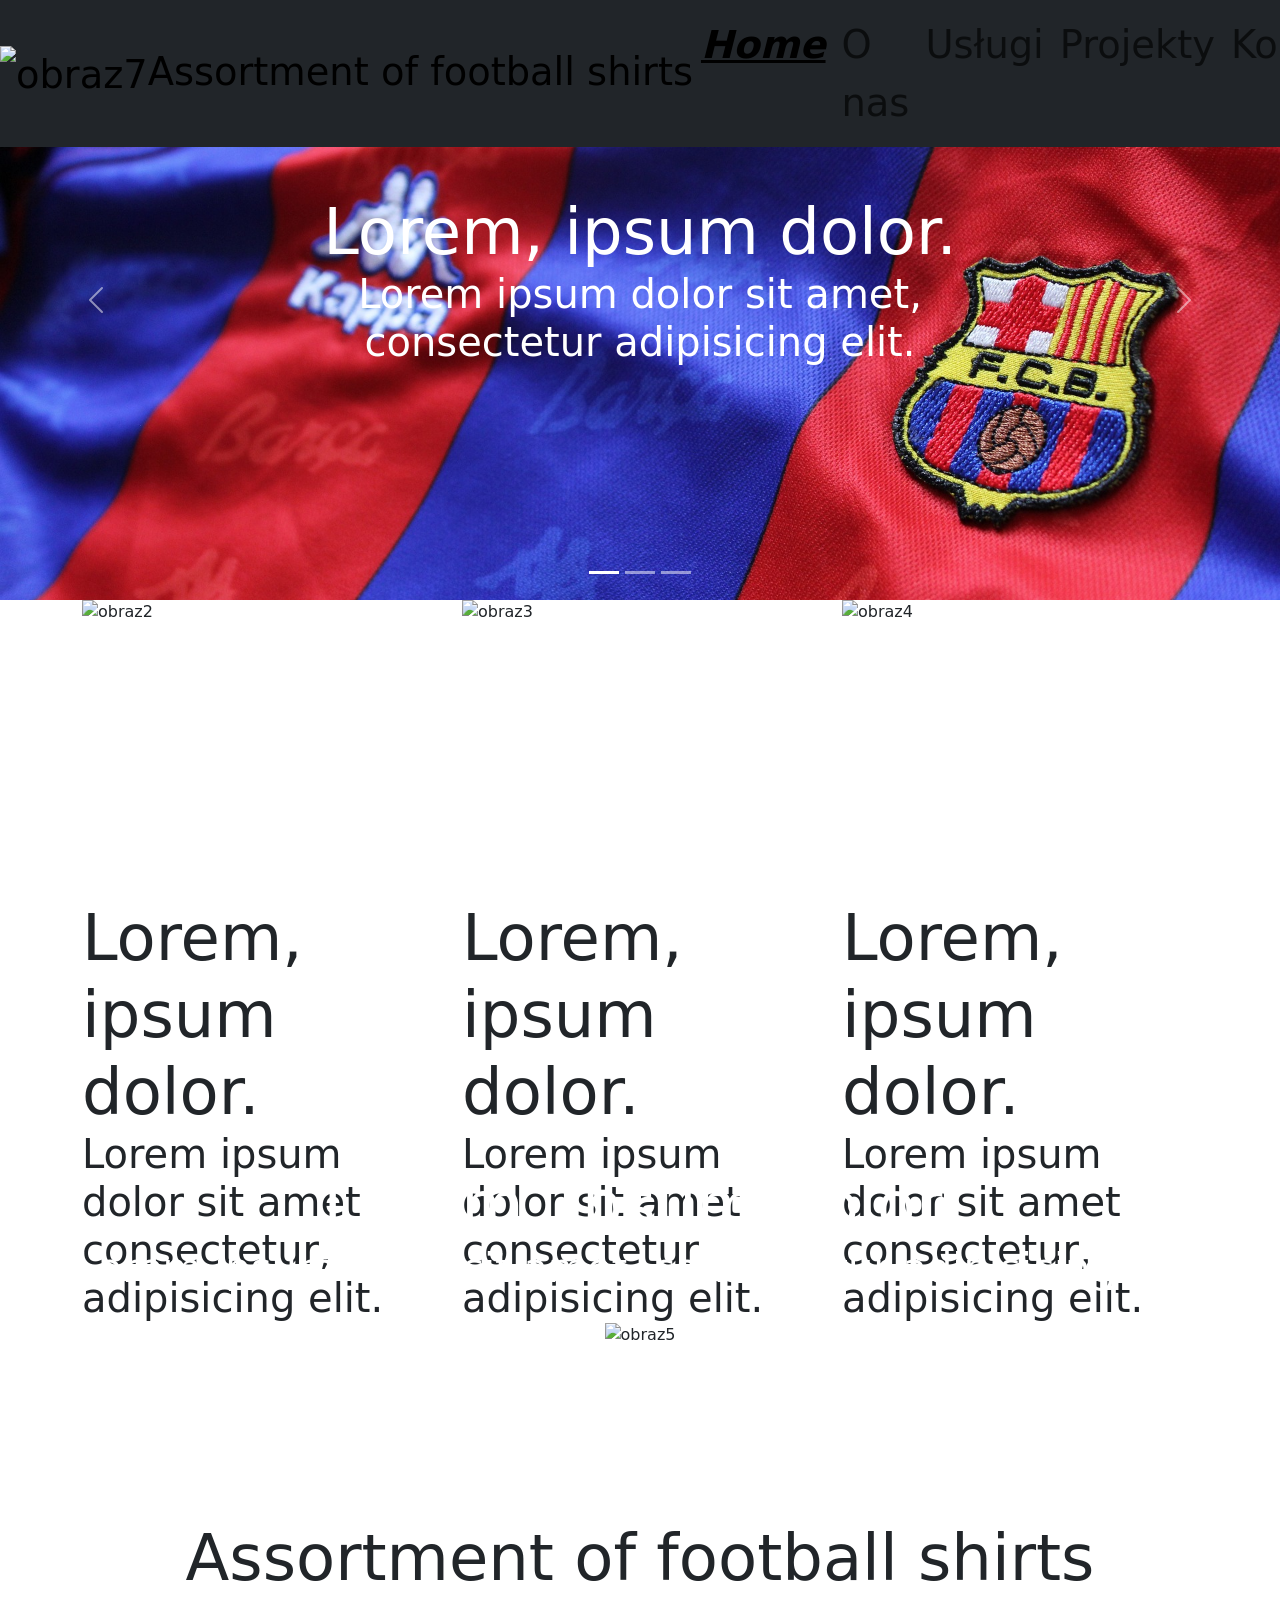
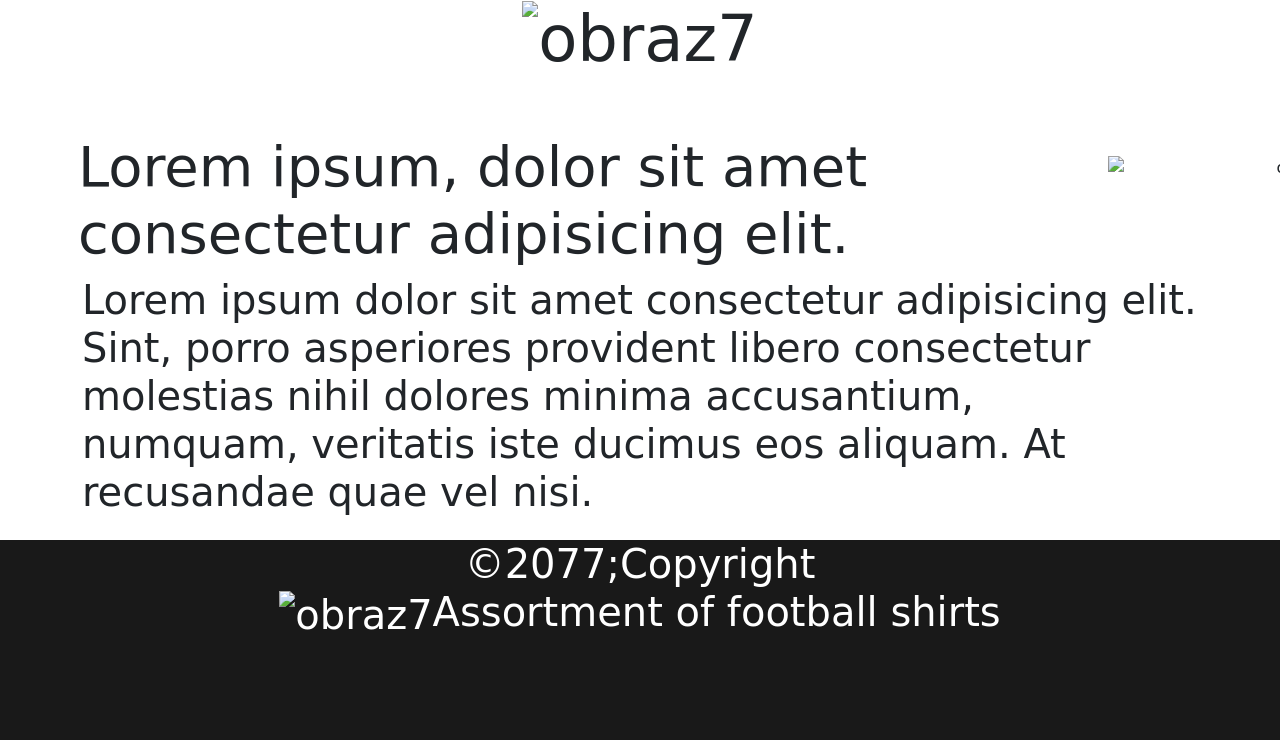
==== index13.html @ b818a136 "Fix HTML encoding issues in index13.html" ====
<!DOCTYPE html>
<html lang="en">
<head>
    <meta charset="UTF-8">
    <meta name="viewport" content="width=device-width, initial-scale=1.0">
    <title>Assortment of football shirts</title>
    <link href="https://cdn.jsdelivr.net/npm/bootstrap@5.3.8/dist/css/bootstrap.min.css" rel="stylesheet" integrity="sha384-sRIl4kxILFvY47J16cr9ZwB07vP4J8+LH7qKQnuqkuIAvNWLzeN8tE5YBujZqJLB" crossorigin="anonymous">
<script src="https://cdn.jsdelivr.net/npm/bootstrap@5.3.8/dist/js/bootstrap.bundle.min.js" integrity="sha384-FKyoEForCGlyvwx9Hj09JcYn3nv7wiPVlz7YYwJrWVcXK/BmnVDxM+D2scQbITxI" crossorigin="anonymous"></script>
    <link rel="stylesheet" href="style13.css">
</head>
<body>
  <div class="container-fluid">
       <nav class="navbar navbar-expand-lg bg-dark">
    <a class="navbar-brand" href="#"><div class="Navbar2"><img src=" c:\Users\Antoni\Downloads\vertical-navy-red-football-shirt-svgrepo-com (1).svg" alt="obraz7" class="obraz7" width="50px">Assortment of football shirts</div></a>
    <button class="navbar-toggler" type="button" data-bs-toggle="collapse" data-bs-target="#navbarNav" aria-controls="navbarNav" aria-expanded="false" aria-label="Toggle navigation">
      <span class="navbar-toggler-icon"></span>
    </button>
    <div class="collapse navbar-collapse" id="navbarNav">
      <ul class="navbar-nav ms-auto">
        <li class="nav-item">
          <a class="nav-link active" aria-current="page" href="#"><div style="text-decoration: underline;"><i><strong>Home</strong></i></div></a>
        </li>
        <li class="nav-item">
          <a class="nav-link" href="index.html">O nas</a>
        </li>
        <li class="nav-item">
          <a class="nav-link" href="index3.html">Usługi</a>
        </li>
        <li class="nav-item">
          <a class="nav-link" href="index4.html">Projekty</a>
        </li>
        <li class="nav-item">
          <a class="nav-link" href="index5.html">Kontakt</a>
        </li>
      </ul>
    </div>
  </div>
</nav>
</div>
    </div>
<div id="carouselExampleCaptions" class="carousel slide">
  <div class="carousel-indicators">
    <button type="button" data-bs-target="#carouselExampleCaptions" data-bs-slide-to="0" class="active" aria-current="true" aria-label="Slide 1"></button>
    <button type="button" data-bs-target="#carouselExampleCaptions" data-bs-slide-to="1" aria-label="Slide 2"></button>
    <button type="button" data-bs-target="#carouselExampleCaptions" data-bs-slide-to="2" aria-label="Slide 3"></button>
  </div>
  <div class="carousel-inner text-center text-light">
    <div class="carousel-item active carousel-img-one">
      <div class="carousel-caption d-flex flex-column justify-content-end justify-content-md-center h-100 p-5">
        <div class="hero-shadow"></div>
        <div class="display-3">Lorem, ipsum dolor.</div>
    <div class="display-6">Lorem ipsum dolor sit amet, consectetur adipisicing elit.</div>
      </div>
    </div>
    <div class="carousel-item carousel-img-two">
      <div class="carousel-caption d-flex flex-column justify-content-end justify-content-md-center h-100 p-5">
        <div class="display-3">Lorem, ipsum dolor.</div>
        <div class="display-6">Lorem ipsum dolor sit amet consectetur, adipisicing elit.</div>
        <div class="hero-shadow"></div>
      </div>
    </div>
    <div class="carousel-item carousel-img-three">
      <div class="carousel-caption d-flex flex-column justify-content-end justify-content-md-center h-100 p-5">
        <div class="display-3">Lorem, ipsum dolor.</div>
        <div class="display-6">Lorem ipsum, dolor sit amet consectetur adipisicing elit.</div>
        <div class="hero-shadow"></div>
      </div>
    </div>
  </div>
  <button class="carousel-control-prev" type="button" data-bs-target="#carouselExampleCaptions" data-bs-slide="prev">
    <span class="carousel-control-prev-icon" aria-hidden="true"></span>
    <span class="visually-hidden">Previous</span>
  </button>
  <button class="carousel-control-next" type="button" data-bs-target="#carouselExampleCaptions" data-bs-slide="next">
    <span class="carousel-control-next-icon" aria-hidden="true"></span>
    <span class="visually-hidden">Next</span>
  </button>
</div>
<div class="container">
  <div class="row">
    <div class="col-md-4">
      <img src="football-jersey-svgrepo-com (2).svg" alt="obraz2"  class="container1">
      <div class="display-3">Lorem, ipsum dolor.</div>
      <div class="display-6">Lorem ipsum dolor sit amet consectetur, adipisicing elit.</div>
    </div>
    <div class="col-md-4">
      <img src="football-svgrepo-com (1).svg" alt="obraz3" class="container1">
      <div class="display-3">Lorem, ipsum dolor.</div>
      <div class="display-6">Lorem ipsum dolor sit amet consectetur adipisicing elit.</div>
    </div>
    <div class="col-md-4">
      <img src="football-stadium-2-svgrepo-com (1).svg" alt="obraz4" class="container1">
      <div class="display-3">Lorem, ipsum dolor.</div>
      <div class="display-6">Lorem ipsum dolor sit amet consectetur, adipisicing elit.</div>
    </div>
  </div>
</div>
<div>
  <div class="text-center justify-content-md-center justify-content-end ">
    <img src="newunion_org-jersey-5457122.jpg" alt="obraz5" class="obraz5">
    <div class="display-3 tekst2">Lorem, ipsum dolor.</div>
    <div class="display-6 tekst2">Lorem ipsum dolor sit amet, consectetur adipisicing elit.</div>
</div>
</div>
<div class="container text-center">
  <div class="row">
    <div class="display-3 text-center p-5">Assortment of football shirts<img src=" c:\Users\Antoni\Downloads\vertical-navy-red-football-shirt-svgrepo-com (1).svg" alt="obraz7" class="obraz7" width="60px"></img></div>
    <div class="display-4 text-start p-2">Lorem ipsum, dolor sit amet consectetur adipisicing elit.</div>
    <div class="display-6 text-start">Lorem ipsum dolor sit amet consectetur adipisicing elit. Sint, porro asperiores provident libero consectetur molestias nihil dolores minima accusantium, numquam, veritatis iste ducimus eos aliquam. At recusandae quae vel nisi.</div>
    <img src="0ca28aa51a8da3ae1b5ed41b3107-removebg-preview.png" alt="obraz6" class="obraz6">
  </div>
</div>
<div class="container4 text-center justify-content-center align-items-center">
  <div class="div4 display-6 text-center">&copy;2077;Copyright<br>
    <img src="vertical-navy-red-football-shirt-svgrepo-com (1).svg" alt="obraz7" class="obraz7" width="50px">Assortment of football shirts
  </div>
</div>
</body>
</html>
---- style13.css ----
* {
    padding: 0;
    margin: 0;
    box-sizing: border-box;
}
.hero-shadow {
    position: absolute;
    top:0;
    width: 100%;;
    height: 100%;;
    z-index:-1;
background: rgba(0,0,0,.6);
}
.navbar {
    font-size: 2.4rem;
    width: 100%;
    position: fixed;
    left:0px;
    margin-right: 10px;
    z-index:2;
}
.Navbar2 {
    font-size: 2.4rem;
}
.obraz1 {
    position: relative;
    width:50px;
    left:0px;
    text-align: center;
}
.tekst1 {
    position: absolute;
    left:60px;
}
.carousel-item {
    height:600px;
    width: 100%;
    background-size: cover;
    background-position: center;
}
.carousel-img-one {
    background-image: url("newunion_org-jersey-5457156_1920 (2).jpg");
}
.carousel-img-two {
    background-image: url("newunion_org-jersey-5457146_1920.jpg");
}
.carousel-img-three {
    background-image: url("newunion_org-jersey-5457183_1920 (1).jpg");
}
@media(max-width:1200px){
    .obraz1{
        position: absolute;
        top:-20px;
        left:360px;
        z-index:2;
    }
     .navbar {
        font-size: 2rem;
    }
    .tekst1 {
        font-size: 1rem;
        position: absolute;
        right:50px;
        padding:50px;
    }
    .hero-shadow {
    position: absolute;
    top:0;
    left:-56px;
    width:100vw;
    height:100vh;
background: rgba(0,0,0,.6);
    }
    .Navbar2 {
        font-size:1.4rem
    }

}
.container1 {
    
    height:300px;
    display: flex;
    flex-direction: column;
    flex: content;
}
.container2 {
    background-image: url("assy-european-football-championship-1420475.jpg");
}
.obraz5 {
    width: 100%;
    height:40vw;
    background-size: cover;
    background-position: center;
}
.obraz6 {
    width:400px;
    display: flex;
    justify-content: end;
    align-items: end;
    position: relative;
    top: 0vh;
    left: 0%;;
}
.tekst2 {
    position: relative;
    top:-20vh;
    color:white;
}
.container4 {
    width: 100vw;
    height:200px;
    background: rgba(0,0,0,.9);
    color:white;
}
@media(min-width:1200px){
   .obraz6 {
    width:400px;
    display: flex;
    justify-content: end;
    align-items: end;
    position: relative;
    top: -40vh;
    left: 90%;;
   }
}
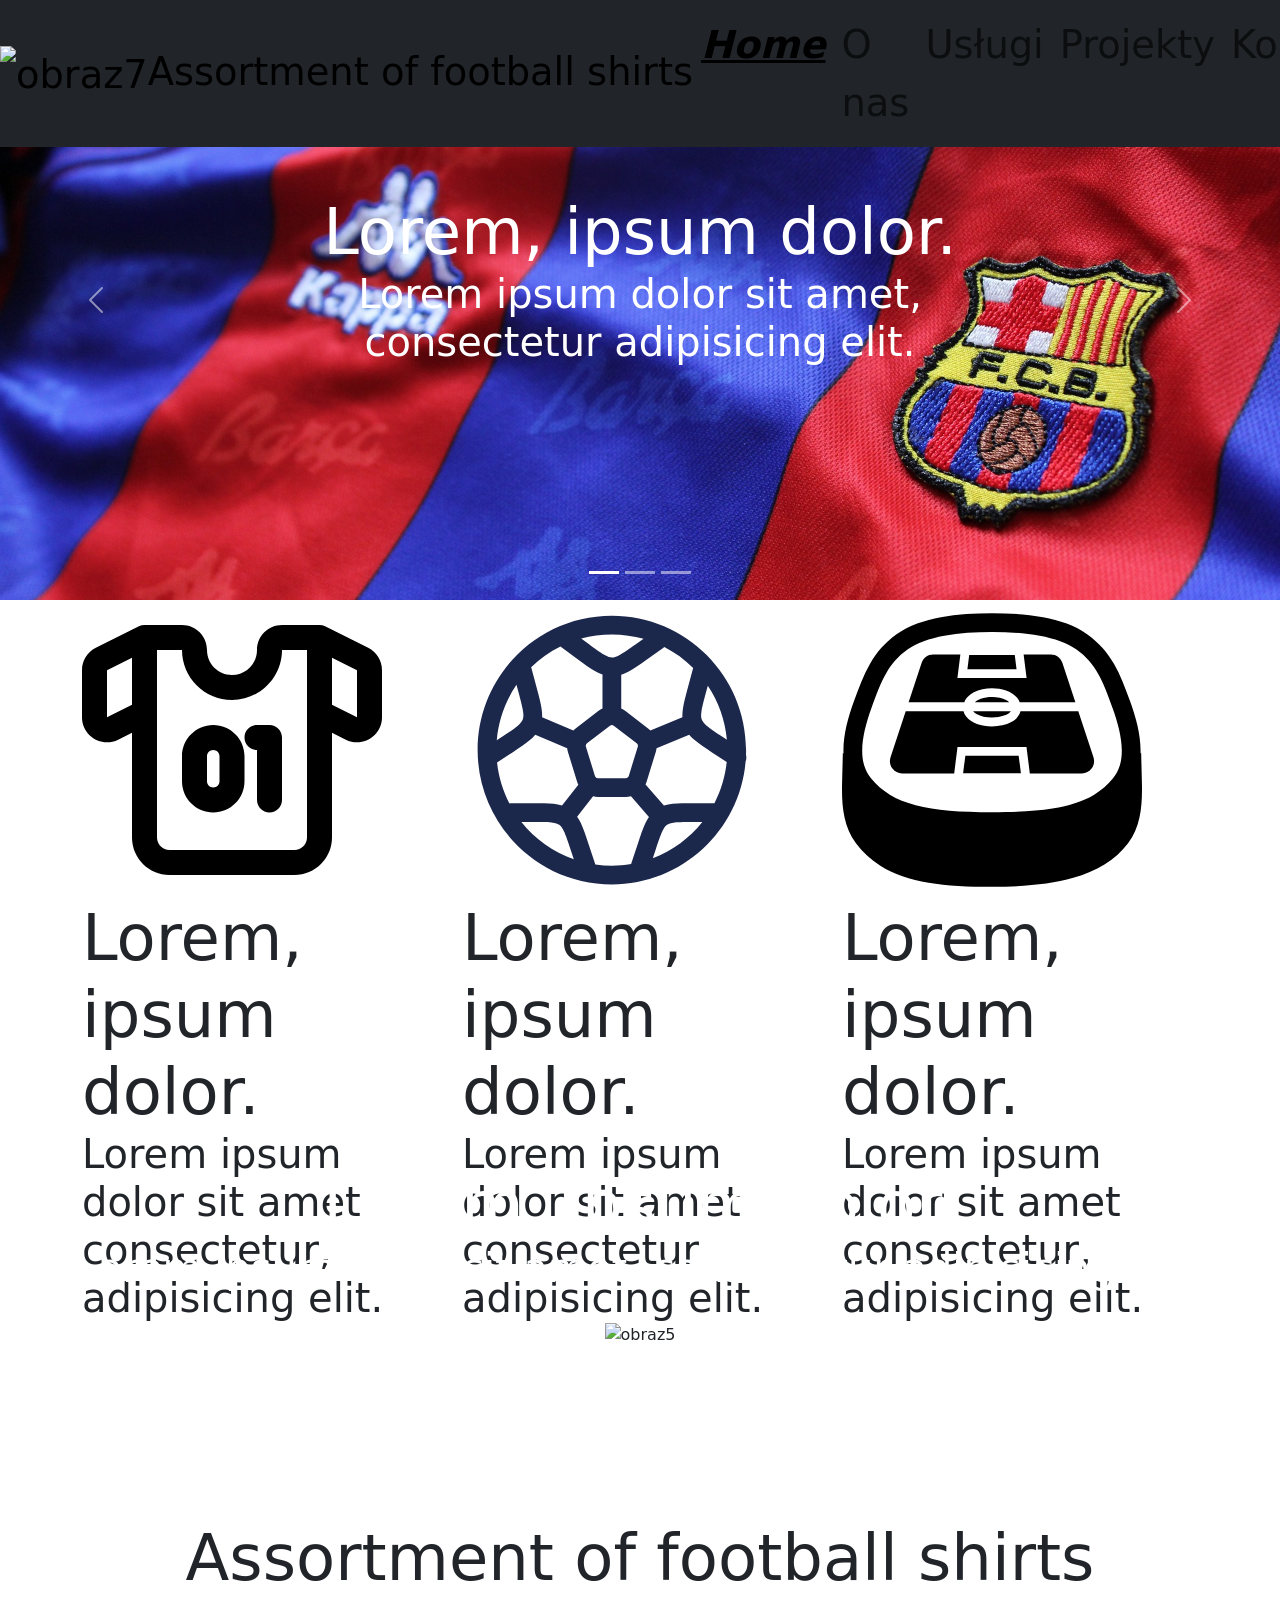
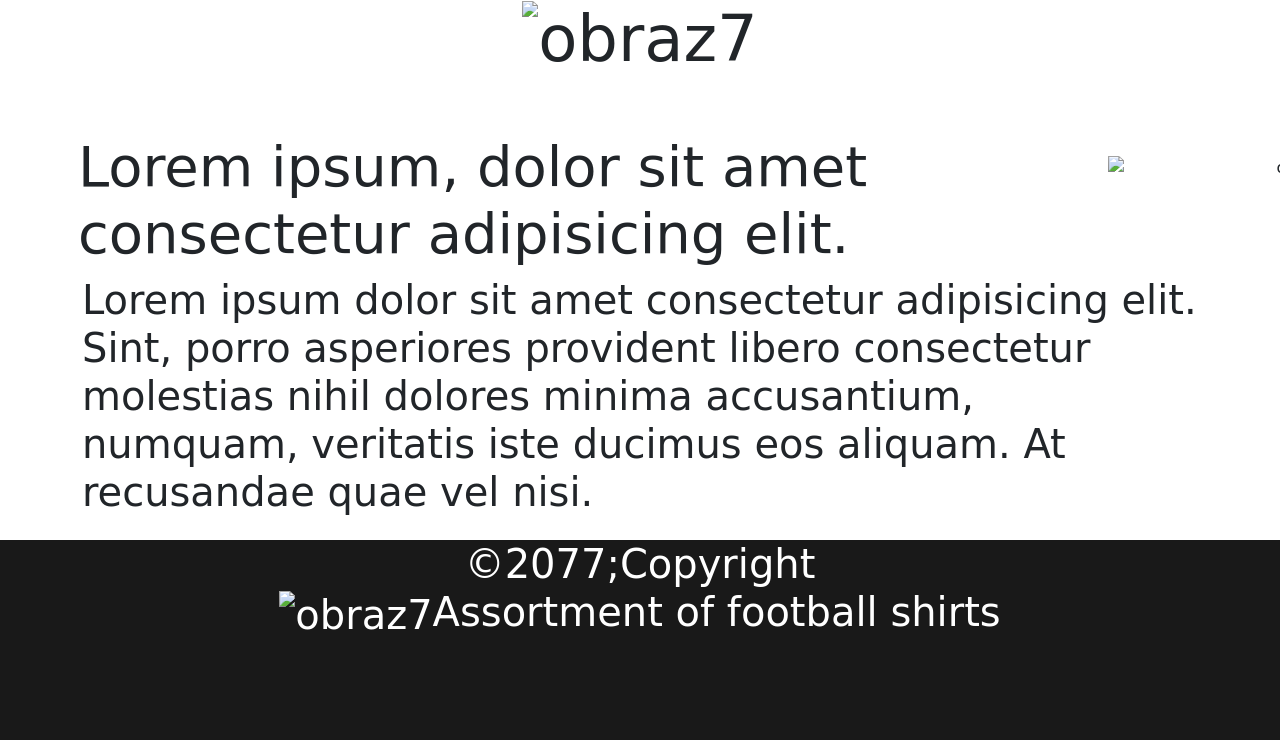
==== commit 018e0030: "Update index13.html" ====
--- a/index13.html
+++ b/index13.html
@@ -112,7 +112,7 @@
 </div>
 <div class="container4 text-center justify-content-center align-items-center">
   <div class="div4 display-6 text-center">&copy;2077;Copyright<br>
-    <img src="vertical-navy-red-football-shirt-svgrepo-com (1).svg" alt="obraz7" class="obraz7" width="50px">Assortment of football shirts
+    <img src="https://www.svgrepo.com/show/349198/vertical-navy-red-football-shirt.svg" alt="obraz7" class="obraz7" width="50px">Assortment of football shirts
   </div>
 </div>
 </body>
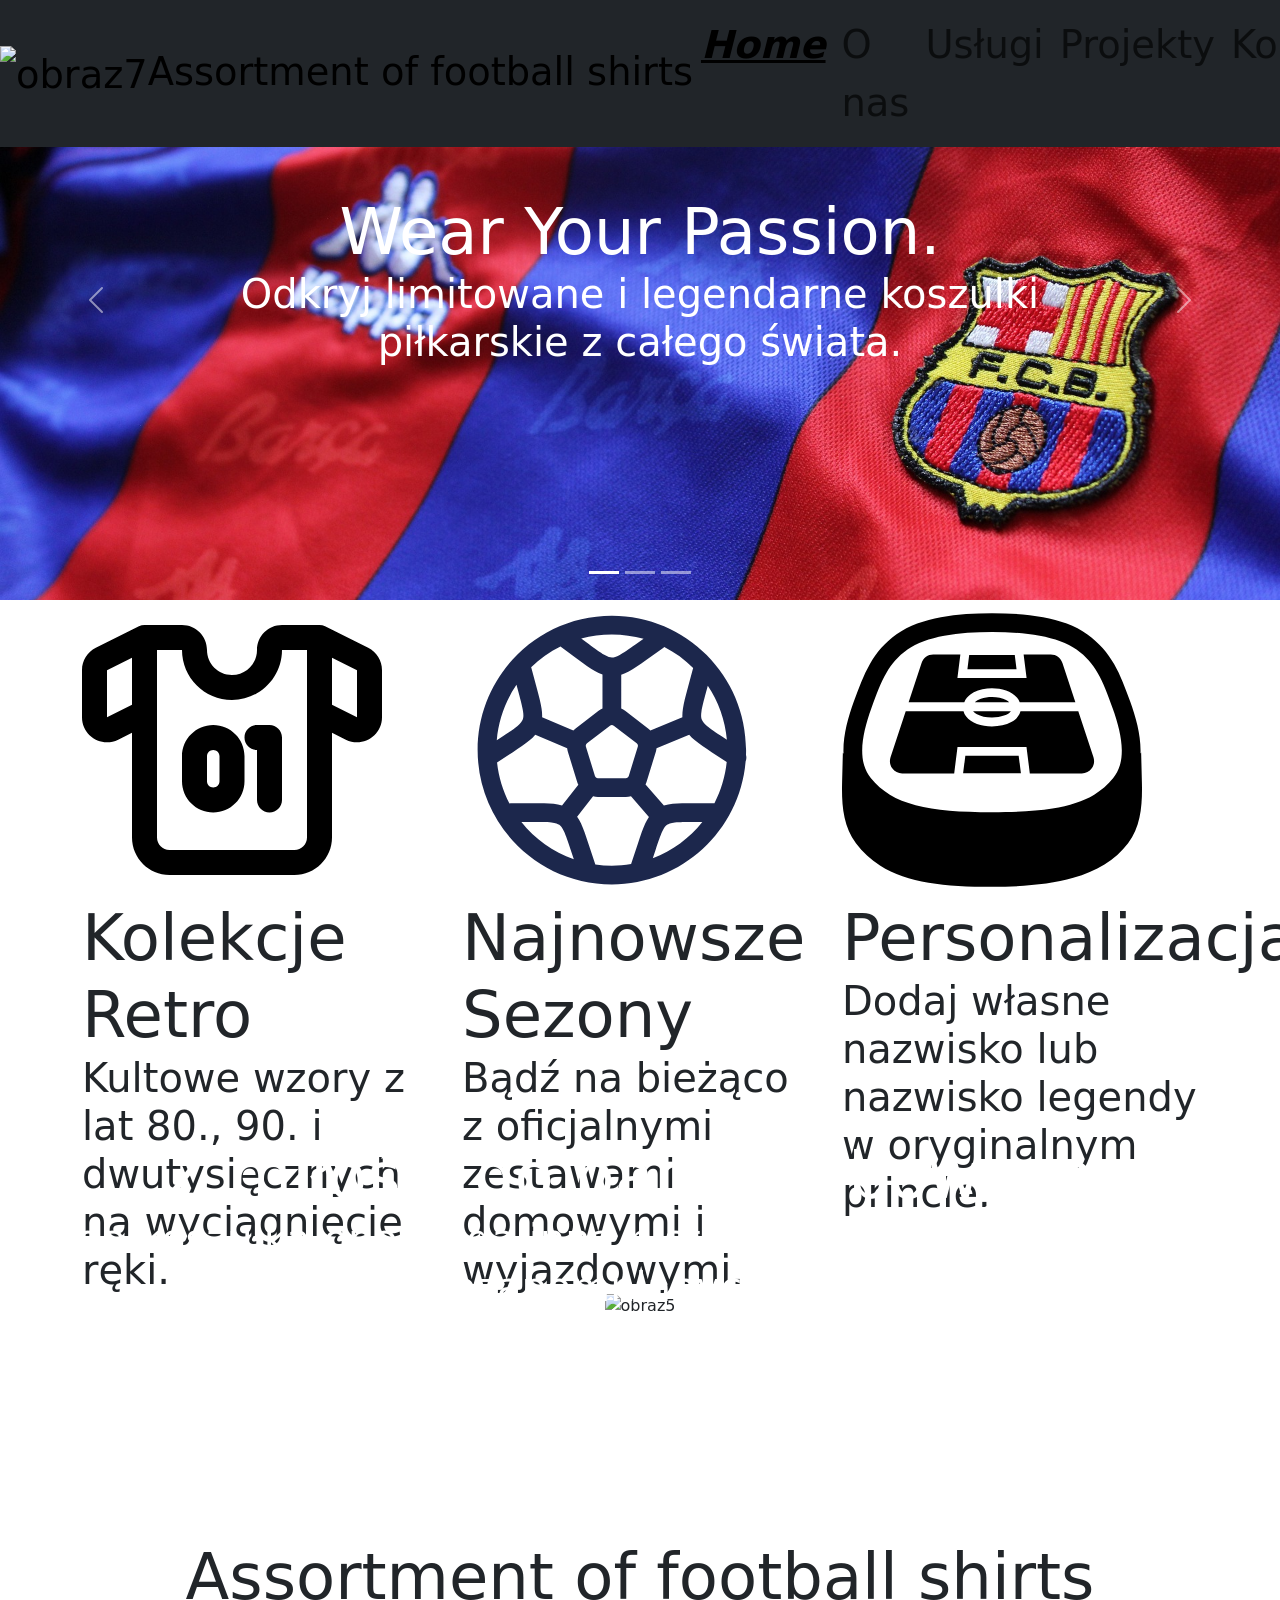
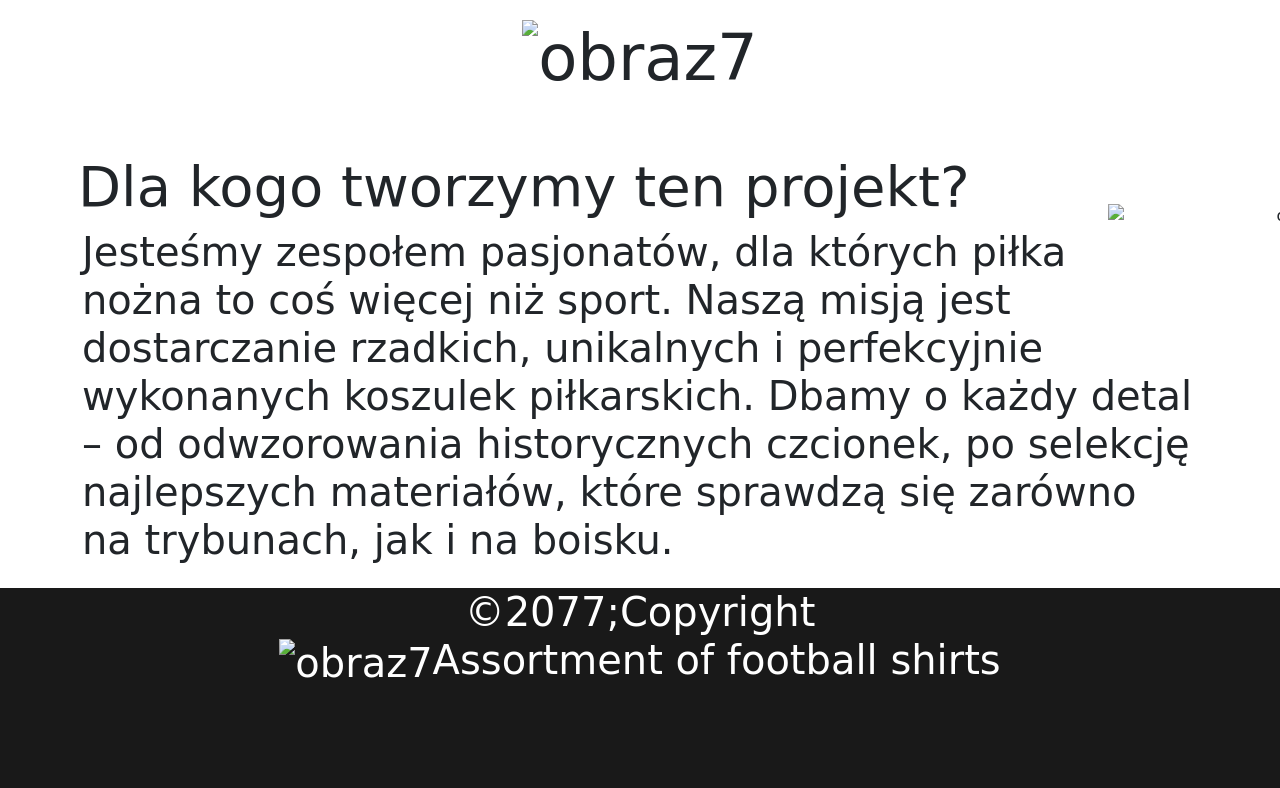
==== commit 3c02fa73: "Update index13.html" ====
--- a/index13.html
+++ b/index13.html
@@ -1,119 +1,126 @@
 <!DOCTYPE html>
-<html lang="en">
+<html lang="pl">
 <head>
     <meta charset="UTF-8">
     <meta name="viewport" content="width=device-width, initial-scale=1.0">
     <title>Assortment of football shirts</title>
     <link href="https://cdn.jsdelivr.net/npm/bootstrap@5.3.8/dist/css/bootstrap.min.css" rel="stylesheet" integrity="sha384-sRIl4kxILFvY47J16cr9ZwB07vP4J8+LH7qKQnuqkuIAvNWLzeN8tE5YBujZqJLB" crossorigin="anonymous">
-<script src="https://cdn.jsdelivr.net/npm/bootstrap@5.3.8/dist/js/bootstrap.bundle.min.js" integrity="sha384-FKyoEForCGlyvwx9Hj09JcYn3nv7wiPVlz7YYwJrWVcXK/BmnVDxM+D2scQbITxI" crossorigin="anonymous"></script>
+    <script src="https://cdn.jsdelivr.net/npm/bootstrap@5.3.8/dist/js/bootstrap.bundle.min.js" integrity="sha384-FKyoEForCGlyvwx9Hj09JcYn3nv7wiPVlz7YYwJrWVcXK/BmnVDxM+D2scQbITxI" crossorigin="anonymous"></script>
     <link rel="stylesheet" href="style13.css">
 </head>
 <body>
   <div class="container-fluid">
-       <nav class="navbar navbar-expand-lg bg-dark">
-    <a class="navbar-brand" href="#"><div class="Navbar2"><img src=" c:\Users\Antoni\Downloads\vertical-navy-red-football-shirt-svgrepo-com (1).svg" alt="obraz7" class="obraz7" width="50px">Assortment of football shirts</div></a>
-    <button class="navbar-toggler" type="button" data-bs-toggle="collapse" data-bs-target="#navbarNav" aria-controls="navbarNav" aria-expanded="false" aria-label="Toggle navigation">
-      <span class="navbar-toggler-icon"></span>
-    </button>
-    <div class="collapse navbar-collapse" id="navbarNav">
-      <ul class="navbar-nav ms-auto">
-        <li class="nav-item">
-          <a class="nav-link active" aria-current="page" href="#"><div style="text-decoration: underline;"><i><strong>Home</strong></i></div></a>
-        </li>
-        <li class="nav-item">
-          <a class="nav-link" href="index.html">O nas</a>
-        </li>
-        <li class="nav-item">
-          <a class="nav-link" href="index3.html">Usługi</a>
-        </li>
-        <li class="nav-item">
-          <a class="nav-link" href="index4.html">Projekty</a>
-        </li>
-        <li class="nav-item">
-          <a class="nav-link" href="index5.html">Kontakt</a>
-        </li>
-      </ul>
+    <nav class="navbar navbar-expand-lg bg-dark">
+      <a class="navbar-brand" href="#">
+        <div class="Navbar2">
+          <img src="vertical-navy-red-football-shirt-svgrepo-com (1).svg" alt="obraz7" class="obraz7" width="50px">Assortment of football shirts
+        </div>
+      </a>
+      <button class="navbar-toggler" type="button" data-bs-toggle="collapse" data-bs-target="#navbarNav" aria-controls="navbarNav" aria-expanded="false" aria-label="Toggle navigation">
+        <span class="navbar-toggler-icon"></span>
+      </button>
+      <div class="collapse navbar-collapse" id="navbarNav">
+        <ul class="navbar-nav ms-auto">
+          <li class="nav-item">
+            <a class="nav-link active" aria-current="page" href="#"><div style="text-decoration: underline;"><i><strong>Home</strong></i></div></a>
+          </li>
+          <li class="nav-item">
+            <a class="nav-link" href="index.html">O nas</a>
+          </li>
+          <li class="nav-item">
+            <a class="nav-link" href="index3.html">Usługi</a>
+          </li>
+          <li class="nav-item">
+            <a class="nav-link" href="index4.html">Projekty</a>
+          </li>
+          <li class="nav-item">
+            <a class="nav-link" href="index5.html">Kontakt</a>
+          </li>
+        </ul>
+      </div>
+    </nav>
+  </div>
+
+  <div id="carouselExampleCaptions" class="carousel slide">
+    <div class="carousel-indicators">
+      <button type="button" data-bs-target="#carouselExampleCaptions" data-bs-slide-to="0" class="active" aria-current="true" aria-label="Slide 1"></button>
+      <button type="button" data-bs-target="#carouselExampleCaptions" data-bs-slide-to="1" aria-label="Slide 2"></button>
+      <button type="button" data-bs-target="#carouselExampleCaptions" data-bs-slide-to="2" aria-label="Slide 3"></button>
     </div>
-  </div>
-</nav>
-</div>
-    </div>
-<div id="carouselExampleCaptions" class="carousel slide">
-  <div class="carousel-indicators">
-    <button type="button" data-bs-target="#carouselExampleCaptions" data-bs-slide-to="0" class="active" aria-current="true" aria-label="Slide 1"></button>
-    <button type="button" data-bs-target="#carouselExampleCaptions" data-bs-slide-to="1" aria-label="Slide 2"></button>
-    <button type="button" data-bs-target="#carouselExampleCaptions" data-bs-slide-to="2" aria-label="Slide 3"></button>
-  </div>
-  <div class="carousel-inner text-center text-light">
-    <div class="carousel-item active carousel-img-one">
-      <div class="carousel-caption d-flex flex-column justify-content-end justify-content-md-center h-100 p-5">
-        <div class="hero-shadow"></div>
-        <div class="display-3">Lorem, ipsum dolor.</div>
-    <div class="display-6">Lorem ipsum dolor sit amet, consectetur adipisicing elit.</div>
+    <div class="carousel-inner text-center text-light">
+      <div class="carousel-item active carousel-img-one">
+        <div class="carousel-caption d-flex flex-column justify-content-end justify-content-md-center h-100 p-5">
+          <div class="hero-shadow"></div>
+          <div class="display-3">Wear Your Passion.</div>
+          <div class="display-6">Odkryj limitowane i legendarne koszulki piłkarskie z całego świata.</div>
+        </div>
+      </div>
+      <div class="carousel-item carousel-img-two">
+        <div class="carousel-caption d-flex flex-column justify-content-end justify-content-md-center h-100 p-5">
+          <div class="display-3">Pure Football History.</div>
+          <div class="display-6">Unikalne trykoty retro, które zdefiniowały najpiękniejsze ery futbolu.</div>
+          <div class="hero-shadow"></div>
+        </div>
+      </div>
+      <div class="carousel-item carousel-img-three">
+        <div class="carousel-caption d-flex flex-column justify-content-end justify-content-md-center h-100 p-5">
+          <div class="display-3">Matchday Ready.</div>
+          <div class="display-6">Najwyższa jakość materiałów stworzona dla prawdziwych kibiców i kolekcjonerów.</div>
+          <div class="hero-shadow"></div>
+        </div>
       </div>
     </div>
-    <div class="carousel-item carousel-img-two">
-      <div class="carousel-caption d-flex flex-column justify-content-end justify-content-md-center h-100 p-5">
-        <div class="display-3">Lorem, ipsum dolor.</div>
-        <div class="display-6">Lorem ipsum dolor sit amet consectetur, adipisicing elit.</div>
-        <div class="hero-shadow"></div>
+    <button class="carousel-control-prev" type="button" data-bs-target="#carouselExampleCaptions" data-bs-slide="prev">
+      <span class="carousel-control-prev-icon" aria-hidden="true"></span>
+      <span class="visually-hidden">Previous</span>
+    </button>
+    <button class="carousel-control-next" type="button" data-bs-target="#carouselExampleCaptions" data-bs-slide="next">
+      <span class="carousel-control-next-icon" aria-hidden="true"></span>
+      <span class="visually-hidden">Next</span>
+    </button>
+  </div>
+
+  <div class="container">
+    <div class="row">
+      <div class="col-md-4">
+        <img src="football-jersey-svgrepo-com (2).svg" alt="obraz2" class="container1">
+        <div class="display-3">Kolekcje Retro</div>
+        <div class="display-6">Kultowe wzory z lat 80., 90. i dwutysięcznych na wyciągnięcie ręki.</div>
       </div>
-    </div>
-    <div class="carousel-item carousel-img-three">
-      <div class="carousel-caption d-flex flex-column justify-content-end justify-content-md-center h-100 p-5">
-        <div class="display-3">Lorem, ipsum dolor.</div>
-        <div class="display-6">Lorem ipsum, dolor sit amet consectetur adipisicing elit.</div>
-        <div class="hero-shadow"></div>
+      <div class="col-md-4">
+        <img src="football-svgrepo-com (1).svg" alt="obraz3" class="container1">
+        <div class="display-3">Najnowsze Sezony</div>
+        <div class="display-6">Bądź na bieżąco z oficjalnymi zestawami domowymi i wyjazdowymi.</div>
+      </div>
+      <div class="col-md-4">
+        <img src="football-stadium-2-svgrepo-com (1).svg" alt="obraz4" class="container1">
+        <div class="display-3">Personalizacja</div>
+        <div class="display-6">Dodaj własne nazwisko lub nazwisko legendy w oryginalnym princie.</div>
       </div>
     </div>
   </div>
-  <button class="carousel-control-prev" type="button" data-bs-target="#carouselExampleCaptions" data-bs-slide="prev">
-    <span class="carousel-control-prev-icon" aria-hidden="true"></span>
-    <span class="visually-hidden">Previous</span>
-  </button>
-  <button class="carousel-control-next" type="button" data-bs-target="#carouselExampleCaptions" data-bs-slide="next">
-    <span class="carousel-control-next-icon" aria-hidden="true"></span>
-    <span class="visually-hidden">Next</span>
-  </button>
-</div>
-<div class="container">
-  <div class="row">
-    <div class="col-md-4">
-      <img src="football-jersey-svgrepo-com (2).svg" alt="obraz2"  class="container1">
-      <div class="display-3">Lorem, ipsum dolor.</div>
-      <div class="display-6">Lorem ipsum dolor sit amet consectetur, adipisicing elit.</div>
-    </div>
-    <div class="col-md-4">
-      <img src="football-svgrepo-com (1).svg" alt="obraz3" class="container1">
-      <div class="display-3">Lorem, ipsum dolor.</div>
-      <div class="display-6">Lorem ipsum dolor sit amet consectetur adipisicing elit.</div>
-    </div>
-    <div class="col-md-4">
-      <img src="football-stadium-2-svgrepo-com (1).svg" alt="obraz4" class="container1">
-      <div class="display-3">Lorem, ipsum dolor.</div>
-      <div class="display-6">Lorem ipsum dolor sit amet consectetur, adipisicing elit.</div>
+
+  <div class="text-center justify-content-md-center justify-content-end">
+    <img src="newunion_org-jersey-5457122.jpg" alt="obraz5" class="obraz5">
+    <div class="display-3 tekst2">Z miłości do barw klubowych.</div>
+    <div class="display-6 tekst2">Każda koszulka opowiada inną historię pełną triumfów, emocji i niezapomnianych goli.</div>
+  </div>
+
+  <div class="container text-center">
+    <div class="row">
+      <div class="display-3 text-center p-5">
+        Assortment of football shirts<img src="vertical-navy-red-football-shirt-svgrepo-com (1).svg" alt="obraz7" class="obraz7" width="60px">
+      </div>
+      <div class="display-4 text-start p-2">Dla kogo tworzymy ten projekt?</div>
+      <div class="display-6 text-start">Jesteśmy zespołem pasjonatów, dla których piłka nożna to coś więcej niż sport. Naszą misją jest dostarczanie rzadkich, unikalnych i perfekcyjnie wykonanych koszulek piłkarskich. Dbamy o każdy detal – od odwzorowania historycznych czcionek, po selekcję najlepszych materiałów, które sprawdzą się zarówno na trybunach, jak i na boisku.</div>
+      <img src="0ca28aa51a8da3ae1b5ed41b3107-removebg-preview.png" alt="obraz6" class="obraz6">
     </div>
   </div>
-</div>
-<div>
-  <div class="text-center justify-content-md-center justify-content-end ">
-    <img src="newunion_org-jersey-5457122.jpg" alt="obraz5" class="obraz5">
-    <div class="display-3 tekst2">Lorem, ipsum dolor.</div>
-    <div class="display-6 tekst2">Lorem ipsum dolor sit amet, consectetur adipisicing elit.</div>
-</div>
-</div>
-<div class="container text-center">
-  <div class="row">
-    <div class="display-3 text-center p-5">Assortment of football shirts<img src=" c:\Users\Antoni\Downloads\vertical-navy-red-football-shirt-svgrepo-com (1).svg" alt="obraz7" class="obraz7" width="60px"></img></div>
-    <div class="display-4 text-start p-2">Lorem ipsum, dolor sit amet consectetur adipisicing elit.</div>
-    <div class="display-6 text-start">Lorem ipsum dolor sit amet consectetur adipisicing elit. Sint, porro asperiores provident libero consectetur molestias nihil dolores minima accusantium, numquam, veritatis iste ducimus eos aliquam. At recusandae quae vel nisi.</div>
-    <img src="0ca28aa51a8da3ae1b5ed41b3107-removebg-preview.png" alt="obraz6" class="obraz6">
+
+  <div class="container4 text-center justify-content-center align-items-center">
+    <div class="div4 display-6 text-center">&copy;2077;Copyright<br>
+      <img src="https://www.svgrepo.com/show/349198/vertical-navy-red-football-shirt.svg" alt="obraz7" class="obraz7" width="50px">Assortment of football shirts
+    </div>
   </div>
-</div>
-<div class="container4 text-center justify-content-center align-items-center">
-  <div class="div4 display-6 text-center">&copy;2077;Copyright<br>
-    <img src="https://www.svgrepo.com/show/349198/vertical-navy-red-football-shirt.svg" alt="obraz7" class="obraz7" width="50px">Assortment of football shirts
-  </div>
-</div>
 </body>
 </html>
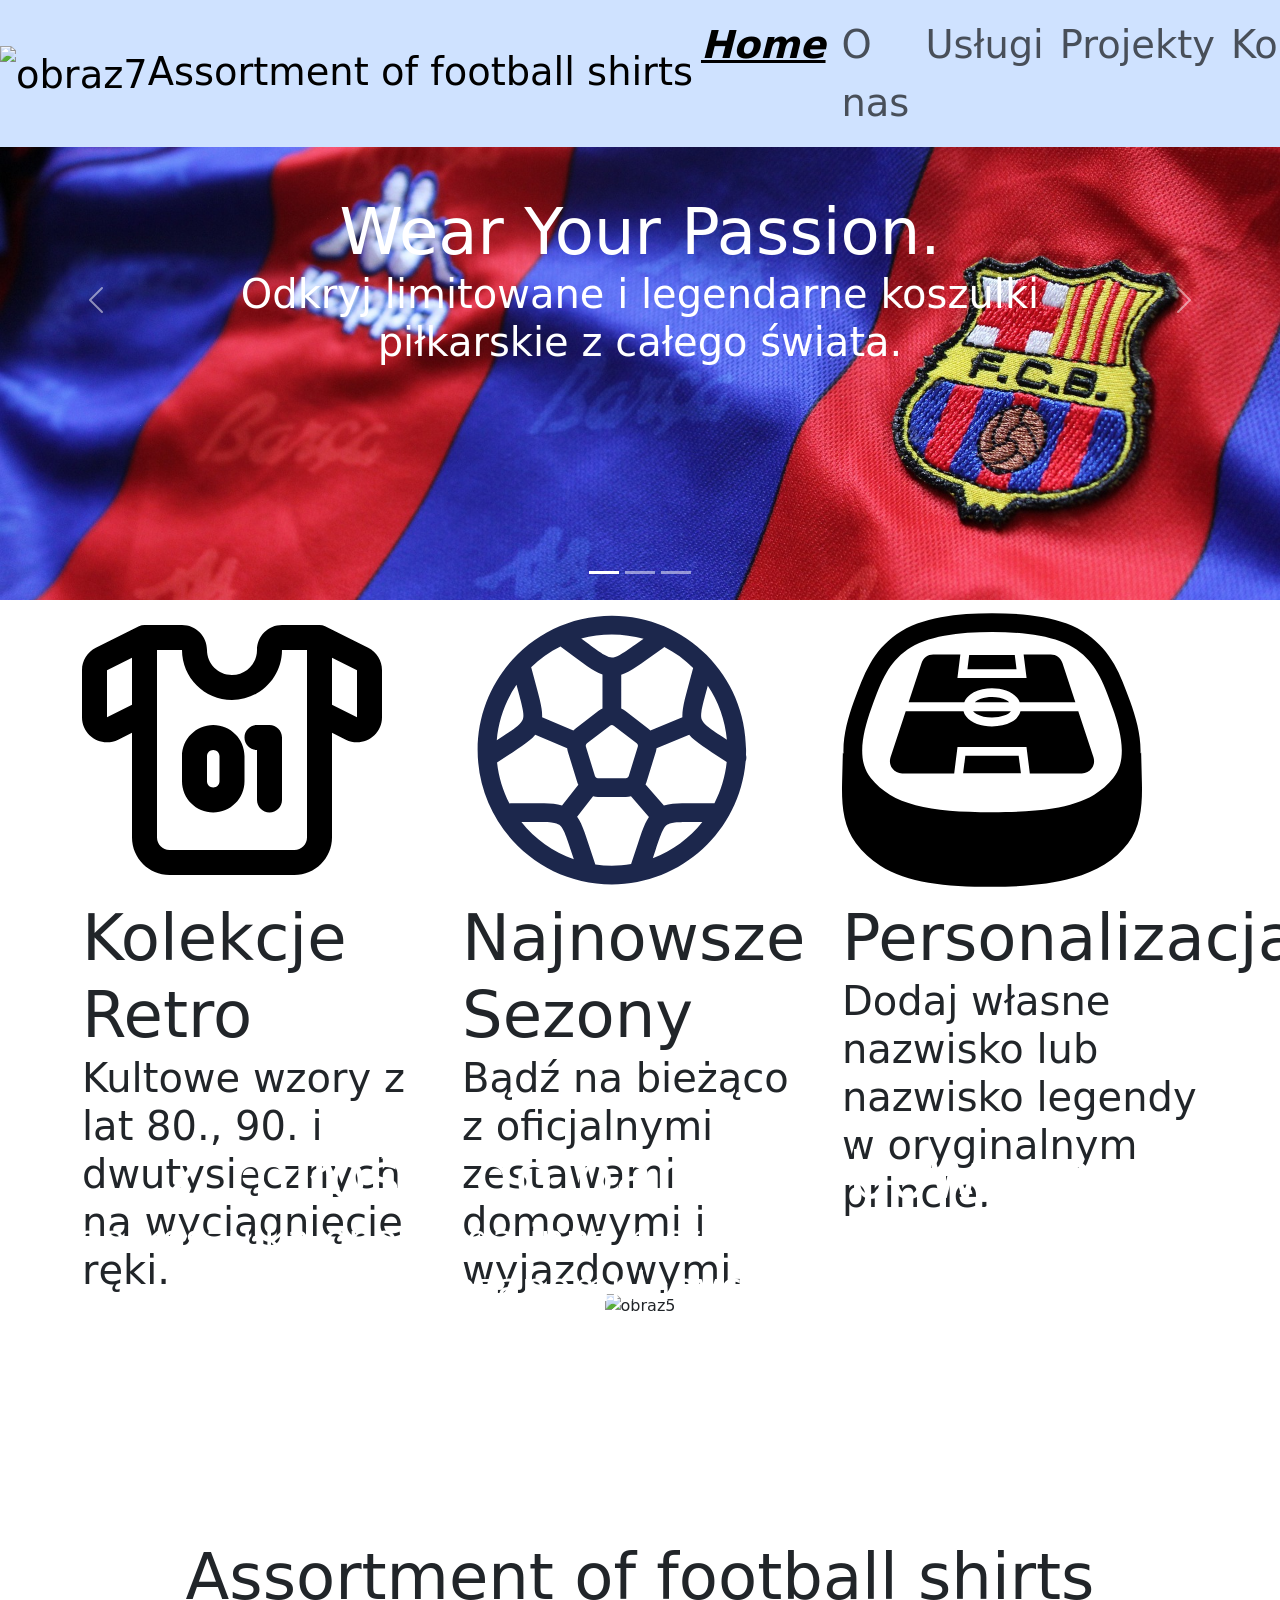
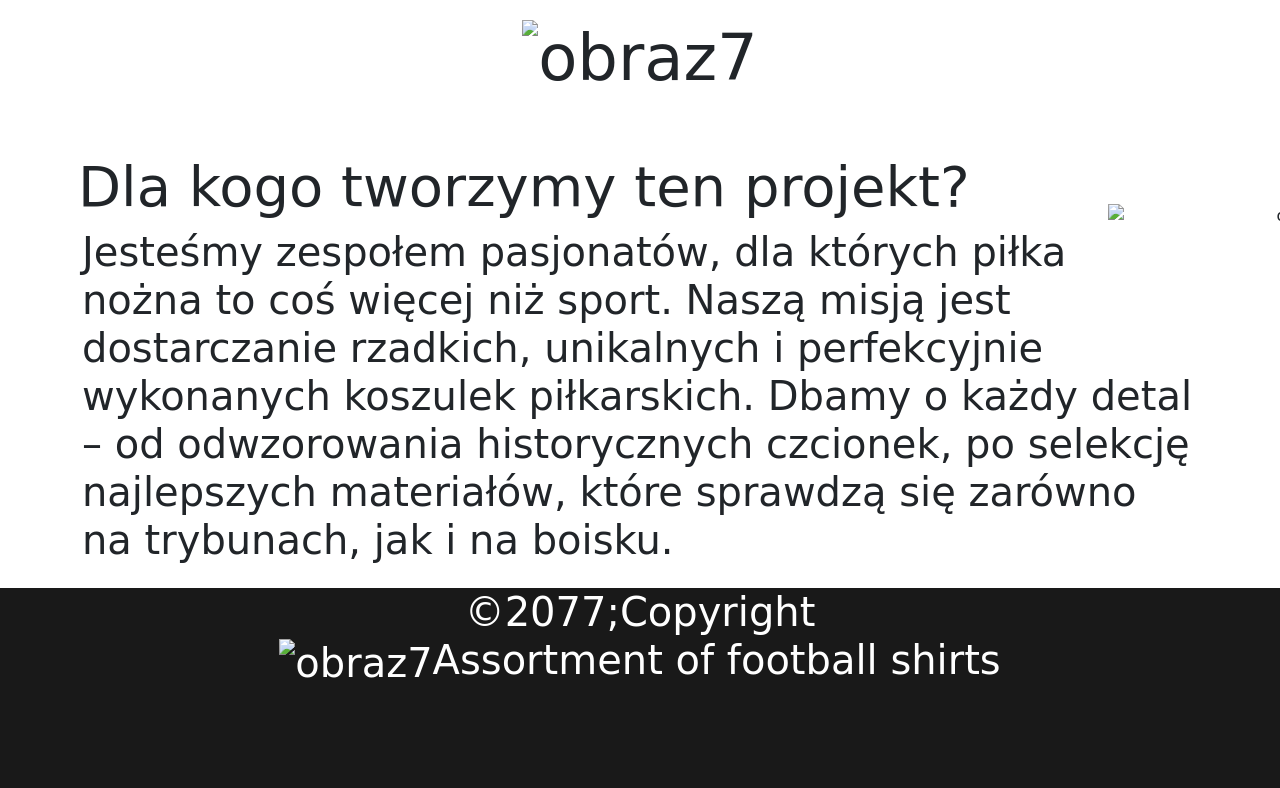
==== commit dacd7cf7: "Update index13.html" ====
--- a/index13.html
+++ b/index13.html
@@ -10,7 +10,7 @@
 </head>
 <body>
   <div class="container-fluid">
-    <nav class="navbar navbar-expand-lg bg-dark">
+    <nav class="navbar navbar-expand-lg bg-primary-subtle">
       <a class="navbar-brand" href="#">
         <div class="Navbar2">
           <img src="vertical-navy-red-football-shirt-svgrepo-com (1).svg" alt="obraz7" class="obraz7" width="50px">Assortment of football shirts
